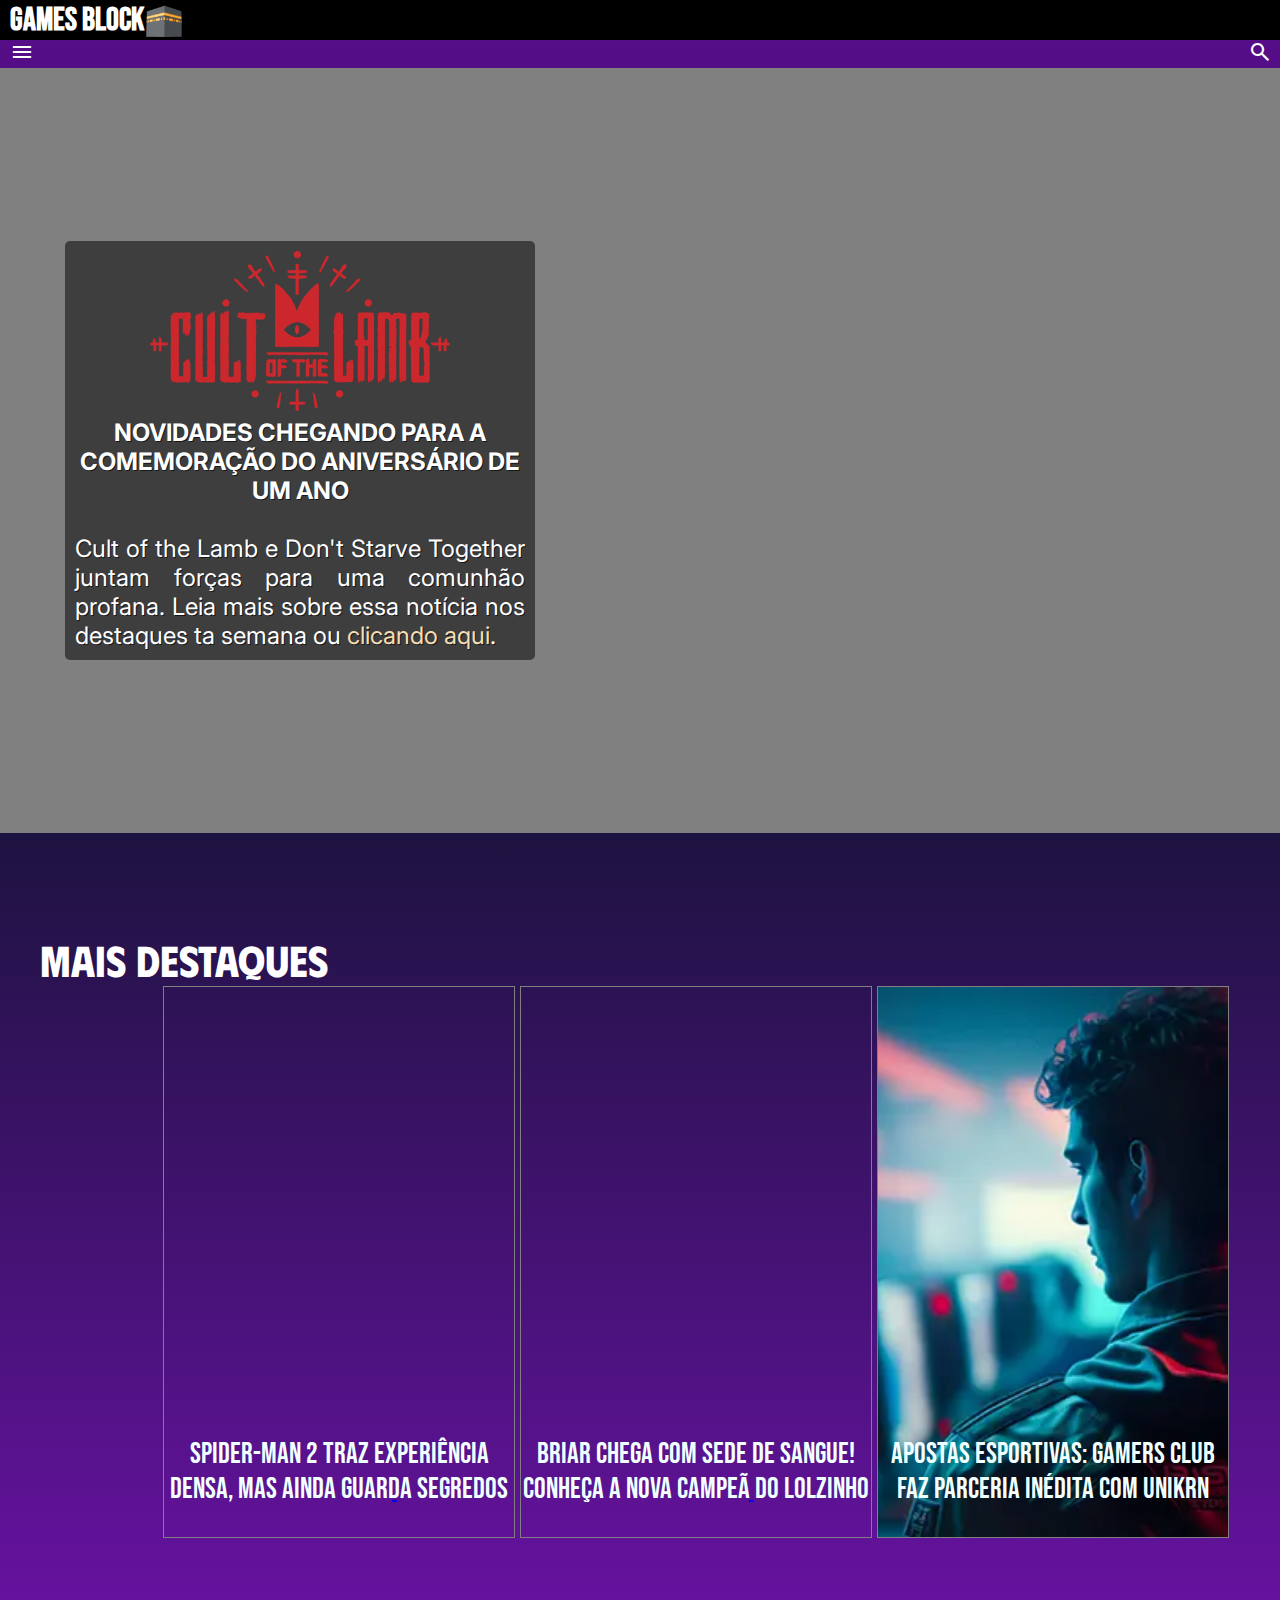
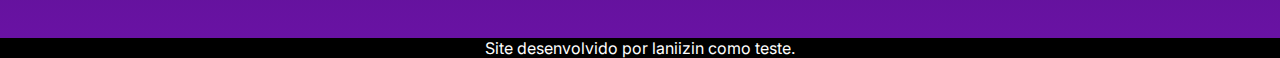
==== index.html @ 7abc2a91 "update.beta.1" ====
<!DOCTYPE html>
<html lang="pt-br">
<head>
    <meta charset="UTF-8">
    <meta name="viewport" content="width=device-width, initial-scale=1.0">
    <title>GAMES BLOCK</title>
    <link rel="stylesheet" href="https://fonts.googleapis.com/css2?family=Material+Symbols+Outlined:opsz,wght,FILL,GRAD@20..48,100..700,0..1,-50..200" />
    <link rel="stylesheet" href="https://fonts.googleapis.com/css2?family=Material+Symbols+Outlined:opsz,wght,FILL,GRAD@24,400,0,0" />
    <link rel="stylesheet" href="estilos/pag01.css">
    <link rel="shortcut icon" href="imagens/box.png" type="image/x-icon">
</head>
<body>
    <header>
        <h1>GAMES BLOCK🕋</h1>
        
        <i id="burguer" class="material-symbols-outlined" onclick="clickMenu()">menu</i>
        <span class="material-symbols-outlined">
                search</span>
        <menu id="itens">
            <ul>
                <li><a href="index.html">HOME</a></li>
                <li><a href="#">DESTAQUES DA SEMANA</a></li>
                <li><a href="#">NOTÍCIAS E-SPORTS</a></li>
                <li><a href="#">NOTÍCIAS JOGOS</a></li>
                <li><a href="#">LOGIN</a></li>
            </ul>
        </menu >
    </header>
    <main>
        <section id="destaque1">
            <br>
            <br>
            <br>
            <br>
            <br>
            <br>
            <article id="principal">
            
                <h3><img src="imagens/Cult_of_the_Lamb.webp" alt=""></h3>
                <h2>NOVIDADES CHEGANDO PARA A COMEMORAÇÃO DO ANIVERSÁRIO DE UM ANO</h2>
                <br>
               <p>Cult of the Lamb e Don't Starve Together juntam forças para uma comunhão profana. Leia mais sobre essa notícia nos destaques ta semana ou <a href="#">clicando aqui</a>.
               </p>
            </article>
            <br>
            <br>
            <br>
            <br>
            <br>
            <br>
        </section>
        <section id="extra">
            <article id="mais">
                <h2 id="destaque-mais">MAIS DESTAQUES</h2>
                <a href="https://playvalorant.com/pt-br/news/tags/patch-notes/" target="_blank">
                    <div class="noticias" id="jogo1"><p>Spider-Man 2 traz experiência densa, mas ainda guarda segredos</p></div>
                </a>
                <a href="https://www.leagueoflegends.com/pt-br/news/tags/patch-notes/" target="_blank">
                    <div class="noticias" id="jogo2"><p>Briar chega com sede de sangue! Conheça a nova campeã do LOLzinho</p></div>
                </a>
                <a href="https://www.leagueoflegends.com/en-us/news/tags/teamfight-tactics-patch-notes/" target="_blank">
                    <div class="noticias" id="jogo3"><p>Apostas esportivas: Gamers Club faz parceria inédita com unikrn</p></div>
                </a>
            </article>
        </section>
        
    </main>
    <footer>
        <p>Site desenvolvido por <a href="https://github.com/laniizin" target="_blank">laniizin</a> como teste.</p>
    </footer>
    <script>
                function clickMenu(){
           if (itens.style.display == 'block') {
            itens.style.display = 'none'} else {
            itens.style.display = 'block'
           }
        }
    </script>
</body>
</html>
---- estilos/pag01.css ----
@charset "UTF-8";

@import url('https://fonts.googleapis.com/css2?family=Open+Sans:wght@300&family=Phudu:wght@300&family=Roboto+Condensed:wght@300&display=swap');
@import url('https://fonts.googleapis.com/css2?family=Open+Sans:wght@300&family=Phudu:wght@300&display=swap');
@import url('https://fonts.googleapis.com/css2?family=Bebas+Neue&family=Open+Sans:wght@300&family=Phudu:wght@300&family=Roboto+Condensed:wght@300&display=swap');
@import url('https://fonts.googleapis.com/css2?family=Bebas+Neue&family=Inter:wght@300&family=Open+Sans:wght@300&family=Phudu:wght@300&family=Poppins:wght@300&family=Roboto+Condensed:wght@300&display=swap');
:root {
    --fonte1: Verdana, Geneva, tahoma, sans-serif;
    --fonte2:'Open Sans', sans-serif;
    --fonte3: 'Phudu', cursive;
    --fonte4: 'Bebas Neue', sans-serif;
    --fonte5: 'Inter', sans-serif;
}
*{
    margin: 0px;
    padding: 0px;
}
body{
    background-image: linear-gradient(to top, #6B12A6, #1D1340, #590D8C);
}
h1{
    background-color: black;
    color: white;
    font-family: var(--fonte4);
    padding-left: 10px;
}
span{
    padding-left: 94.5%;
    color: white;
}
i{
    color: white;
    padding-left: 10px;
}
menu{
    display: none;
    text-align: left;

}
menu > ul{
    list-style-type: none;
    font-family: var(--fonte5);
    
}
menu a{
display: block;
padding: 10px;
text-decoration: none;
background-color: rgba(0, 0, 0, 0.637);
color: white;
border-top: 2px solid rgb(0, 0, 0);}
menu a:hover{
    background-color: rgb(40, 13, 53);
}
section{
    padding-top: 10vh;
    padding-bottom: 10vh;
    padding-left: 30px;
}
section#destaque1{
    background-color: grey;
    background-image: url(https://www.drcommodore.it/wp-content/uploads/2023/08/Screenshot-2023-08-21-at-17-24-3-min.png);
    background-size: cover;
    background-position: center;
    background-repeat: no-repeat;
    padding: 65px;
}
h2{
    font-family: var(--fonte5);
    text-align: center;
    font-size: 1em;
}
h2#destaque-mais{
    text-align: left;
    font-size: 1.5em;
    font-family: var(--fonte3);
}
article#principal{
    display: block;
    color: white;
    background-color: rgba(0, 0, 0, 0.514);
    width: 450px;
    padding: 10px;
    text-shadow: 1px 1px 0px rgba(0, 0, 0, 0.644);
    border-radius: 5px;
    text-align: justify;
    font-family: var(--fonte5);
    font-size: 1.5em;
}
article > h3{
    text-align: center;
}
article > p > a{
    text-decoration: none;
    color: wheat;
}

div#jogo1{
    background-image: url(https://psxbrasil.com.br/wp-content/uploads/2023/09/spiderss-1.jpg);
    background-size: cover;
    background-position:center;
}
div#jogo2{
    background-image: url(https://static.wikia.nocookie.net/liberproeliis/images/5/52/BriarBase.jpg/revision/latest?cb=20230918151310&path-prefix=pt-br);
    background-size: cover;
    background-position: center left;
    background-repeat: no-repeat;
}
div#jogo3{
    background-image: url(../imagens/apostas.webp);
    background-size: cover;
    background-position:center;
}
footer{
    background-color: black;
    text-align: center;
    color: white;
    font-family: var(--fonte5);
}
footer > p > a{
    text-decoration: none;
    color: white;
}
div#jogo1 > p{
    padding-top: 450px;
}
div#jogo2 > p{
    padding-top: 450px;
}
div#jogo3 > p{
    padding-top: 450px;
}
div.noticias{
    display: inline-block;
    border: 1px solid grey;
    width: 350px;
    height: 550px;
    left: 10%;
    right: 10%;
    position: relative;
   text-align: center;
   color: azure;
}
article#mais{
    display: block;
    color: white;
    padding: 10px;
    text-align: justify;
    font-family: var(--fonte4);
    font-size: 1.8em;
    
}
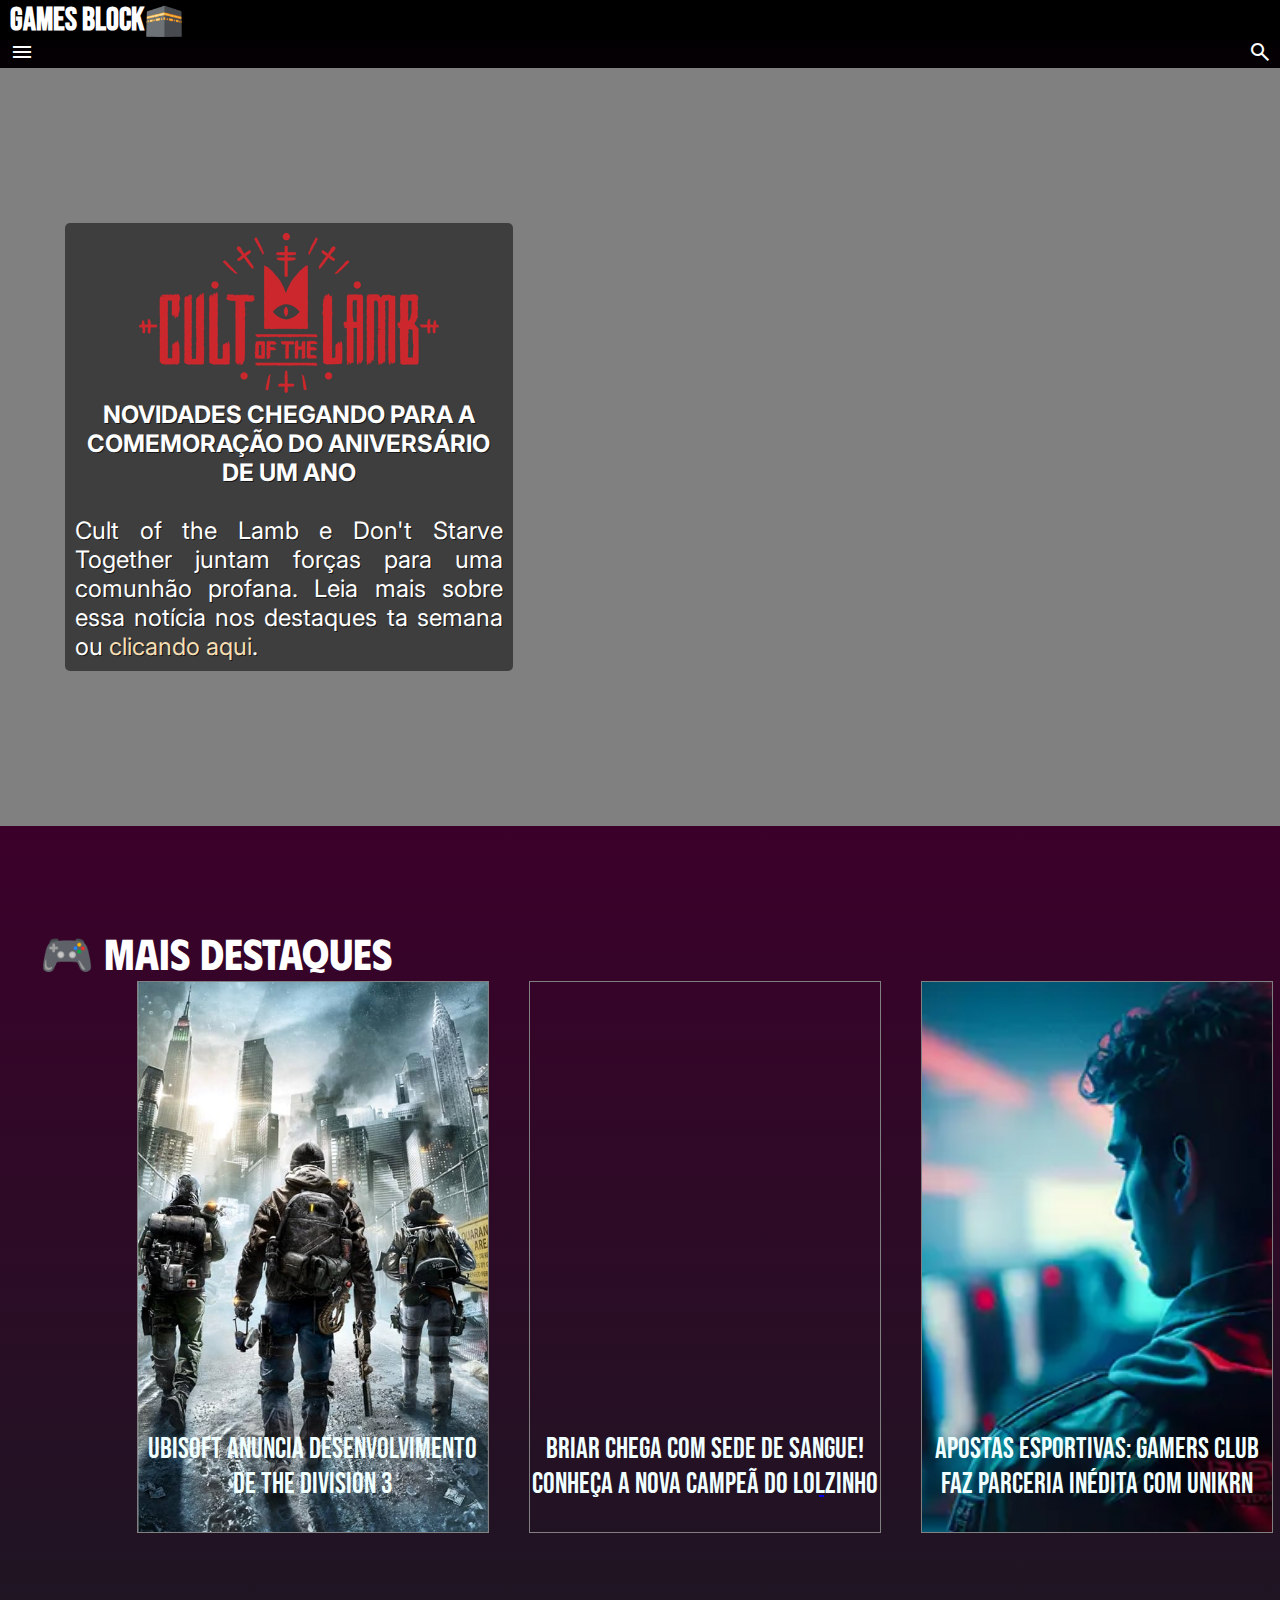
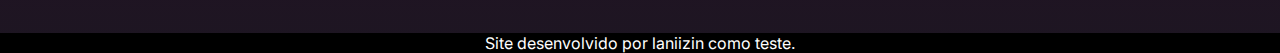
==== commit a3085484: "update.beta.2" ====
--- a/index.html
+++ b/index.html
@@ -20,7 +20,7 @@
             <ul>
                 <li><a href="index.html">HOME</a></li>
                 <li><a href="#">DESTAQUES DA SEMANA</a></li>
-                <li><a href="#">NOTÍCIAS E-SPORTS</a></li>
+                <li><a href="esports.html">NOTÍCIAS E-SPORTS</a></li>
                 <li><a href="#">NOTÍCIAS JOGOS</a></li>
                 <li><a href="#">LOGIN</a></li>
             </ul>
@@ -28,21 +28,23 @@
     </header>
     <main>
         <section id="destaque1">
+            
             <br>
             <br>
             <br>
             <br>
             <br>
-            <br>
-            <article id="principal">
+            <div class="number1">
+                <article id="principal">
+                
+                    <h3><img src="imagens/Cult_of_the_Lamb.webp" alt=""></h3>
+                    <h2>NOVIDADES CHEGANDO PARA A COMEMORAÇÃO DO ANIVERSÁRIO DE UM ANO</h2>
+                    <br>
+                   <p>Cult of the Lamb e Don't Starve Together juntam forças para uma comunhão profana. Leia mais sobre essa notícia nos destaques ta semana ou <a href="#">clicando aqui</a>.
+                   </p>
+                </article><iframe width="560" height="315" src="https://www.youtube.com/embed/7WCg-_V3Oqs?si=VNldWQCyuB5zKVFM" title="YouTube video player" frameborder="0" allow="accelerometer; autoplay; clipboard-write; encrypted-media; gyroscope; picture-in-picture; web-share" allowfullscreen></iframe>
+            </div>
             
-                <h3><img src="imagens/Cult_of_the_Lamb.webp" alt=""></h3>
-                <h2>NOVIDADES CHEGANDO PARA A COMEMORAÇÃO DO ANIVERSÁRIO DE UM ANO</h2>
-                <br>
-               <p>Cult of the Lamb e Don't Starve Together juntam forças para uma comunhão profana. Leia mais sobre essa notícia nos destaques ta semana ou <a href="#">clicando aqui</a>.
-               </p>
-            </article>
-            <br>
             <br>
             <br>
             <br>
@@ -51,14 +53,14 @@
         </section>
         <section id="extra">
             <article id="mais">
-                <h2 id="destaque-mais">MAIS DESTAQUES</h2>
-                <a href="https://playvalorant.com/pt-br/news/tags/patch-notes/" target="_blank">
-                    <div class="noticias" id="jogo1"><p>Spider-Man 2 traz experiência densa, mas ainda guarda segredos</p></div>
+                <h2 id="destaque-mais">🎮 MAIS DESTAQUES</h2>
+                <a href="https://flowgames.gg/ubisoft-anuncia-desenvolvimento-de-the-division-3/" target="_blank">
+                    <div class="noticias" id="jogo1"><p>Ubisoft anuncia desenvolvimento de The Division 3</p></div>
                 </a>
-                <a href="https://www.leagueoflegends.com/pt-br/news/tags/patch-notes/" target="_blank">
+                <a href="https://flowgames.gg/league-of-legends-briar-patch-13-18/" target="_blank">
                     <div class="noticias" id="jogo2"><p>Briar chega com sede de sangue! Conheça a nova campeã do LOLzinho</p></div>
                 </a>
-                <a href="https://www.leagueoflegends.com/en-us/news/tags/teamfight-tactics-patch-notes/" target="_blank">
+                <a href="https://flowgames.gg/apostas-esportivas-gamers-club-parceria-unikrn/" target="_blank">
                     <div class="noticias" id="jogo3"><p>Apostas esportivas: Gamers Club faz parceria inédita com unikrn</p></div>
                 </a>
             </article>
--- a/estilos/pag01.css
+++ b/estilos/pag01.css
@@ -16,7 +16,7 @@
     padding: 0px;
 }
 body{
-    background-image: linear-gradient(to top, #6B12A6, #1D1340, #590D8C);
+    background-image: linear-gradient(black, #3b002a,#1d1622);
 }
 h1{
     background-color: black;
@@ -59,7 +59,7 @@
 }
 section#destaque1{
     background-color: grey;
-    background-image: url(https://www.drcommodore.it/wp-content/uploads/2023/08/Screenshot-2023-08-21-at-17-24-3-min.png);
+    background-image: url(https://nintendoeverything.com/wp-content/uploads/Cult-of-the-Lamb.jpg);
     background-size: cover;
     background-position: center;
     background-repeat: no-repeat;
@@ -96,7 +96,7 @@
 }
 
 div#jogo1{
-    background-image: url(https://psxbrasil.com.br/wp-content/uploads/2023/09/spiderss-1.jpg);
+    background-image: url(../imagens/poster-td.jpg);
     background-size: cover;
     background-position:center;
 }
@@ -135,11 +135,12 @@
     border: 1px solid grey;
     width: 350px;
     height: 550px;
-    left: 10%;
+    left: 5%;
     right: 10%;
     position: relative;
    text-align: center;
    color: azure;
+   margin-left: 35px ;
 }
 article#mais{
     display: block;
@@ -149,4 +150,13 @@
     font-family: var(--fonte4);
     font-size: 1.8em;
     
+    
 }
+div.number1{
+    display: flex;
+    align-items: center;
+   
+}
+iframe{
+    margin-left: 170px;
+}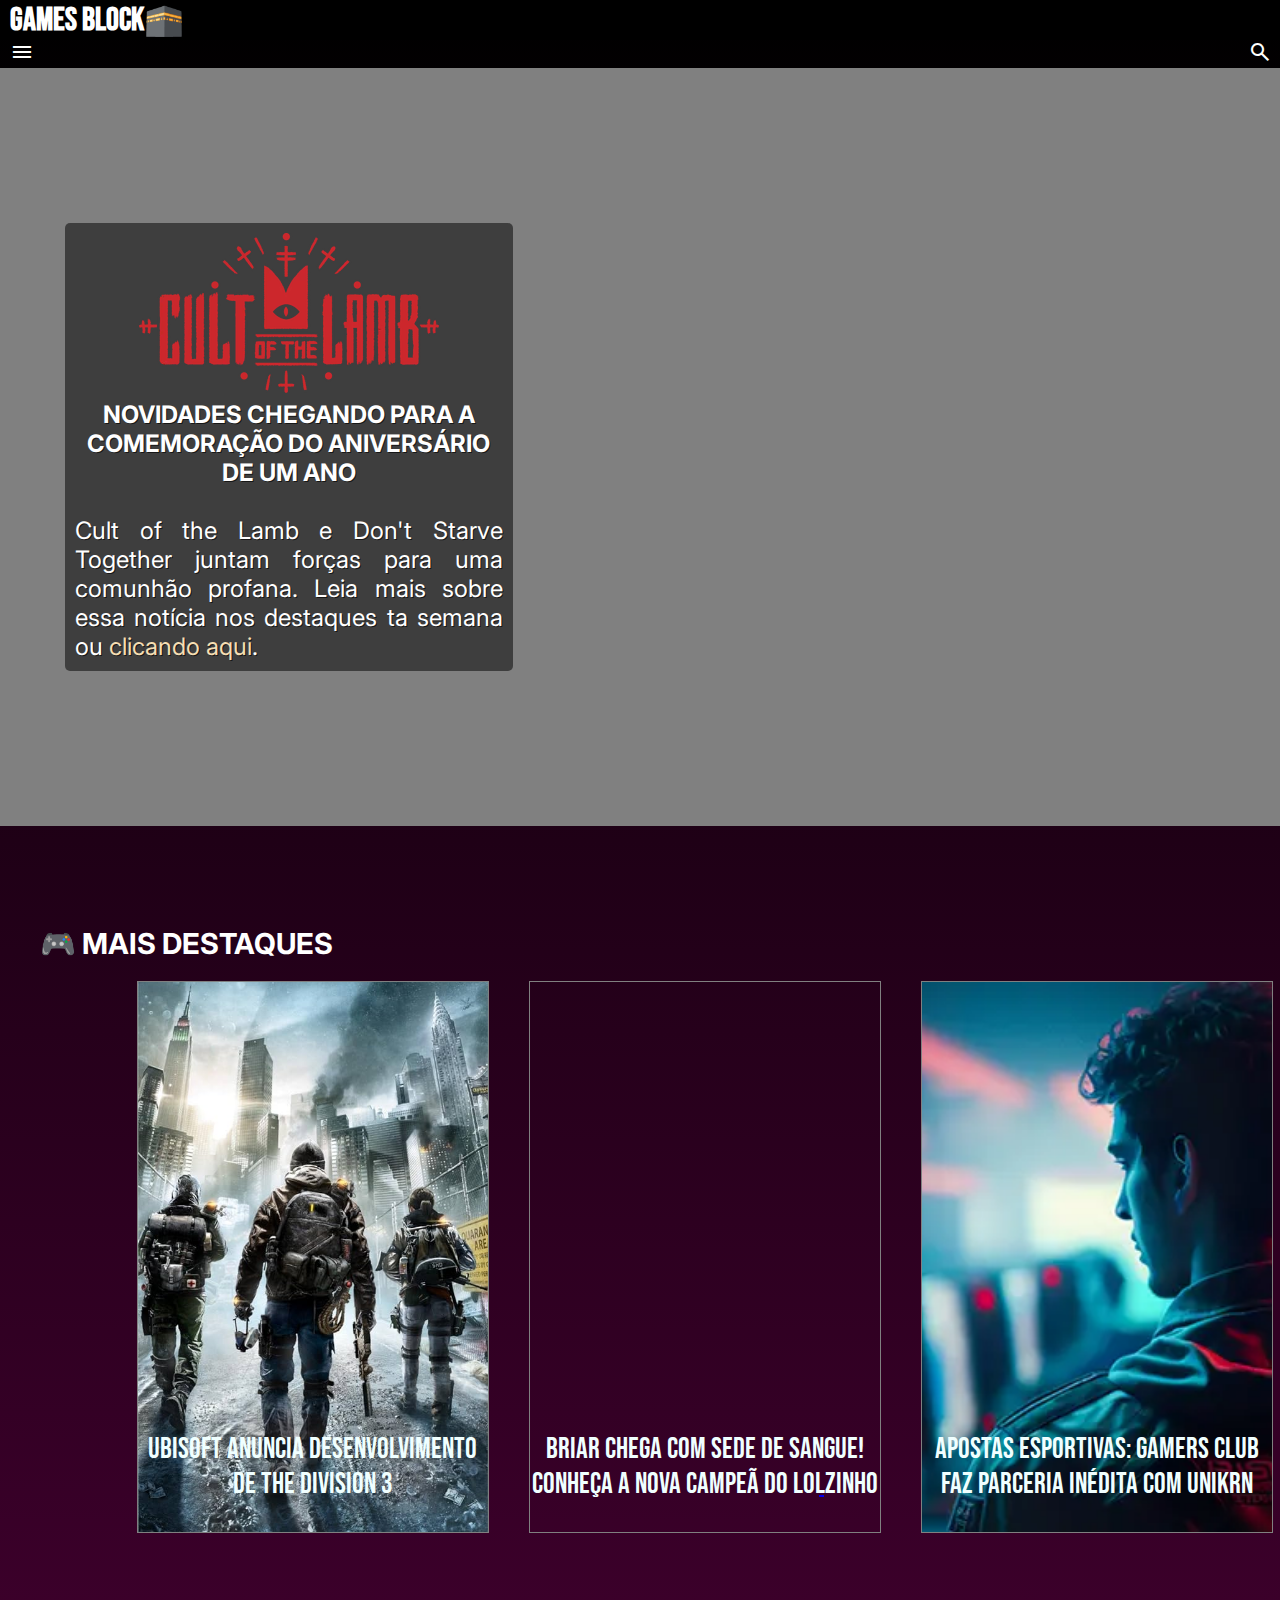
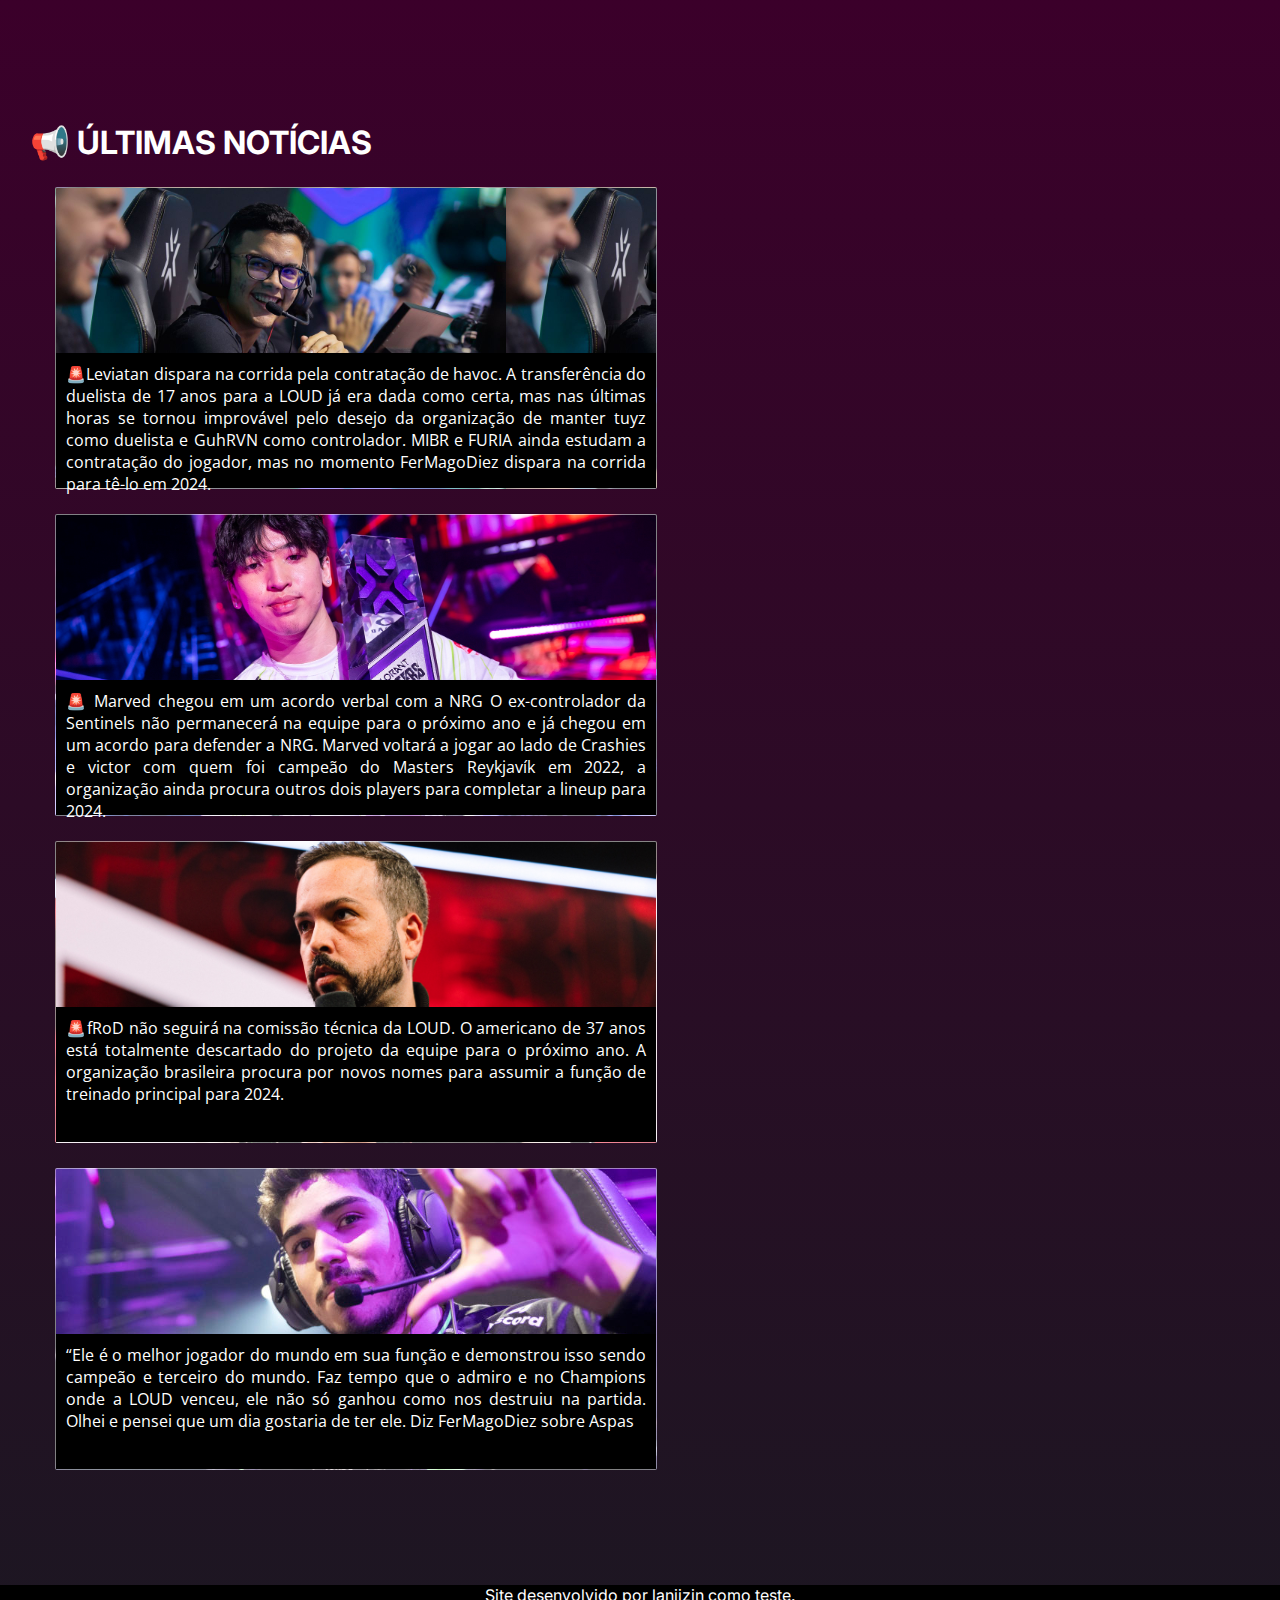
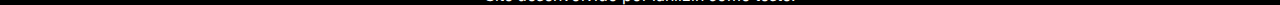
==== commit 6a12638b: "update.beta.3" ====
--- a/index.html
+++ b/index.html
@@ -22,7 +22,7 @@
                 <li><a href="#">DESTAQUES DA SEMANA</a></li>
                 <li><a href="esports.html">NOTÍCIAS E-SPORTS</a></li>
                 <li><a href="#">NOTÍCIAS JOGOS</a></li>
-                <li><a href="#">LOGIN</a></li>
+                <li><a href="login.html">LOGIN</a></li>
             </ul>
         </menu >
     </header>
@@ -53,7 +53,7 @@
         </section>
         <section id="extra">
             <article id="mais">
-                <h2 id="destaque-mais">🎮 MAIS DESTAQUES</h2>
+                <h2 id="h21">🎮 MAIS DESTAQUES</h2>
                 <a href="https://flowgames.gg/ubisoft-anuncia-desenvolvimento-de-the-division-3/" target="_blank">
                     <div class="noticias" id="jogo1"><p>Ubisoft anuncia desenvolvimento de The Division 3</p></div>
                 </a>
@@ -65,7 +65,19 @@
                 </a>
             </article>
         </section>
-        
+        <section id="destaque2">
+                <article>
+                    <h2 id="h22">📢 ÚLTIMAS NOTÍCIAS</h2>
+                    <div class="extra2" id="e1"><p>🚨Leviatan dispara na corrida pela contratação de havoc. A transferência do duelista de 17 anos para a LOUD já era dada como certa, mas nas últimas horas se tornou improvável pelo desejo da organização de manter tuyz como duelista e GuhRVN como controlador. MIBR e  FURIA ainda estudam a contratação do jogador, mas no momento FerMagoDiez dispara na corrida para tê-lo em 2024.</p></div>
+                    <div class="extra2" id="e2"><p>
+                        🚨 Marved chegou em um acordo verbal com a NRG
+                        O ex-controlador da Sentinels não permanecerá na equipe para o próximo ano e já chegou em um acordo para defender a NRG.  Marved voltará a jogar ao lado de Crashies e victor com quem foi campeão do Masters Reykjavík em 2022, a organização ainda procura outros dois players para completar a lineup para 2024.
+                    </p></div>
+                    <div class="extra2" id="e3"><p>🚨fRoD não seguirá na comissão técnica da 
+                        LOUD. O americano de 37 anos está totalmente descartado do projeto da equipe para o próximo ano. A organização brasileira procura por novos nomes para assumir a função de treinado principal para 2024.</p></div>
+                    <div class="extra2" id="e4"><p>“Ele é o melhor jogador do mundo em sua função e demonstrou isso sendo campeão e terceiro do mundo. Faz tempo que o admiro e no Champions onde a LOUD venceu, ele não só ganhou como nos destruiu na partida. Olhei e pensei que um dia gostaria de ter ele. Diz FerMagoDiez sobre Aspas</p></div>
+                </article>
+        </section>
     </main>
     <footer>
         <p>Site desenvolvido por <a href="https://github.com/laniizin" target="_blank">laniizin</a> como teste.</p>
--- a/estilos/pag01.css
+++ b/estilos/pag01.css
@@ -70,10 +70,12 @@
     text-align: center;
     font-size: 1em;
 }
-h2#destaque-mais{
+h2#h21{
+    font-family: var(--fonte5);
+    color: white;
+    font-size: 1em;
     text-align: left;
-    font-size: 1.5em;
-    font-family: var(--fonte3);
+    margin-bottom: 20px;
 }
 article#principal{
     display: block;
@@ -159,4 +161,50 @@
 }
 iframe{
     margin-left: 170px;
+}
+div.extra2{
+    display: flex;
+    align-items: flex-end;
+    background-color: white;
+    border: 1px solid rgba(255, 255, 255, 0.507);
+    border-radius: 2px;
+    height: 300px;
+    width: 600px;
+    margin: 25px;
+}
+div.extra2 > p{
+    background-color: black;
+    color: white;
+    width: 600px;
+    height: 115px;
+    font-family: var(--fonte2);
+    font-size: 1em;
+    text-align: justify;
+    padding: 10px;
+}
+div#e1{
+    background-image: url(../imagens/havoc.jpg);
+   
+    background-size: contain;
+}
+div#e2{
+    background-image: url(../imagens/marved.jpeg);
+    background-size: cover;
+    background-position: center;
+}
+div#e3{
+    background-image: url(../imagens/frod.png);
+    background-position: center;
+    background-size: cover;
+}
+div#e4{
+    background-image: url(../imagens/aspas.jpg);
+    background-size: cover;
+    background-position: center;
+}
+h2#h22{
+    font-family: var(--fonte5);
+    color: white;
+    font-size: 2em;
+    text-align: left;
 }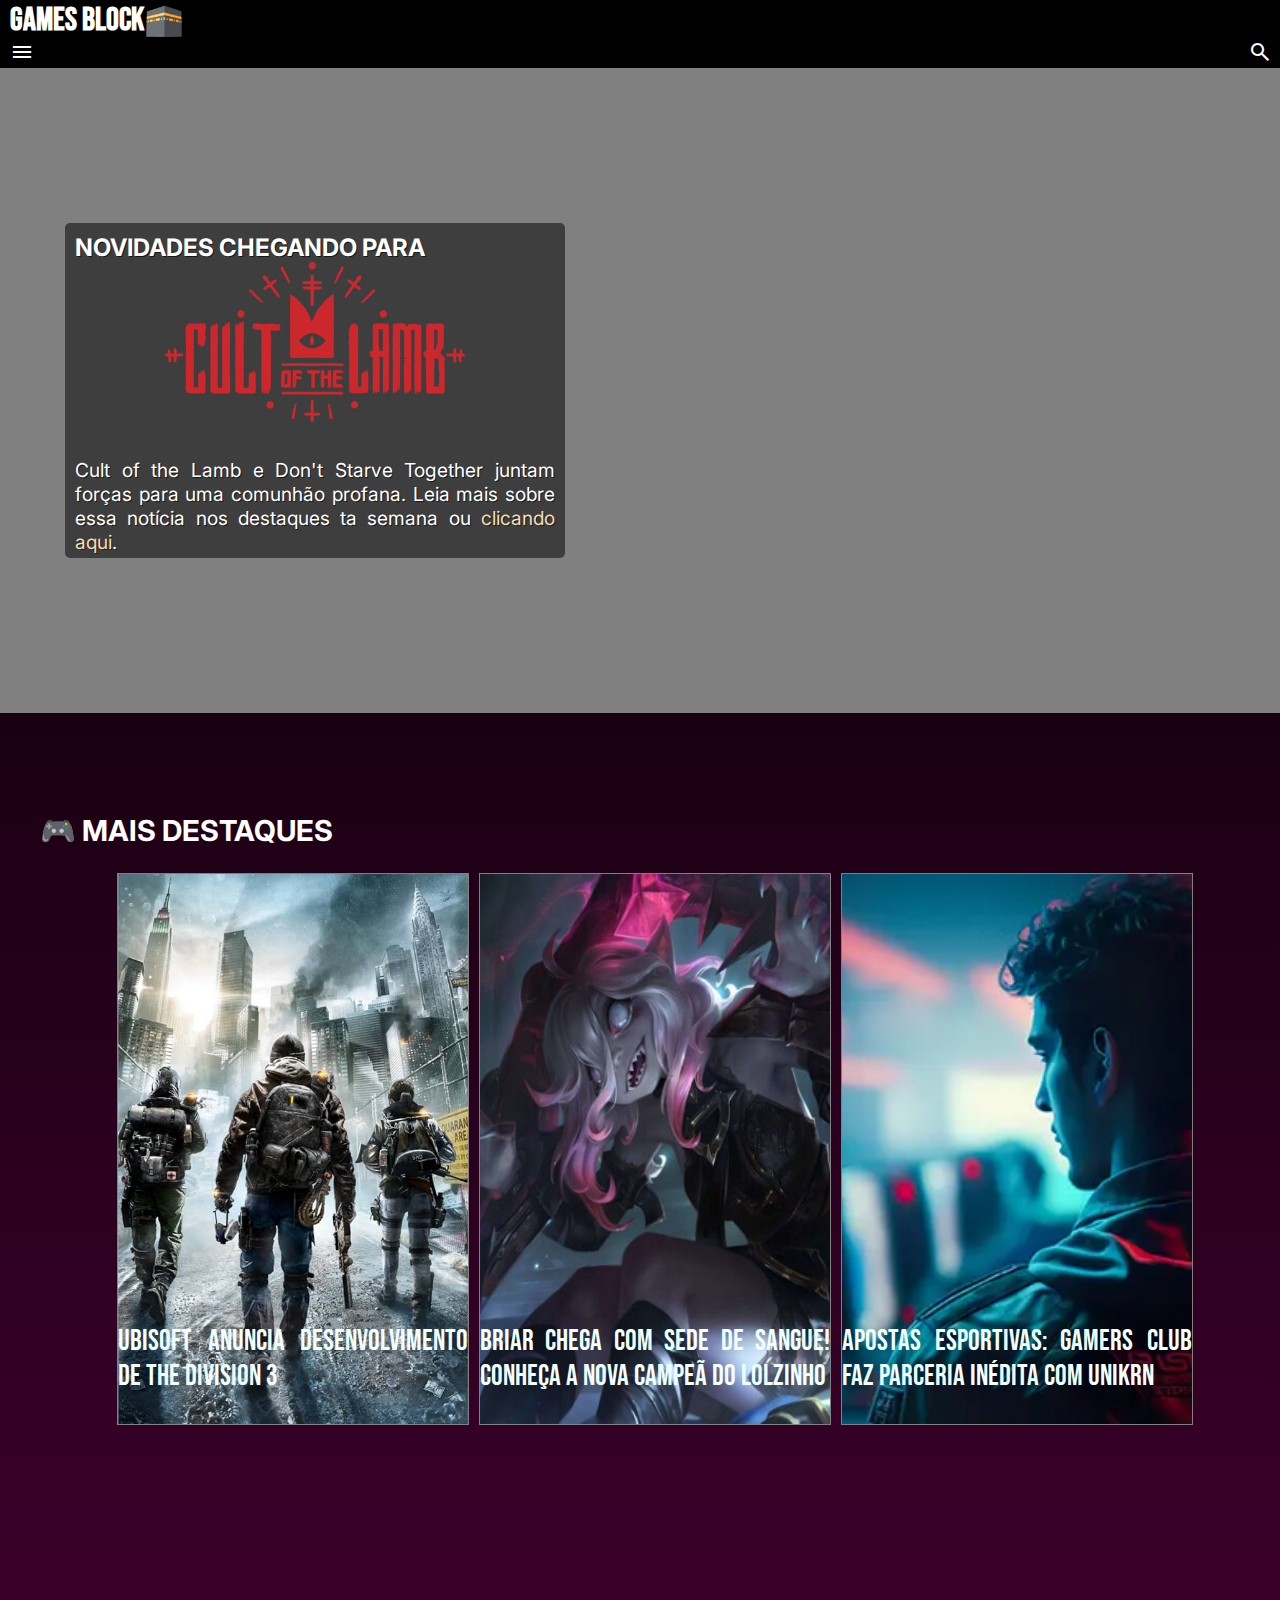
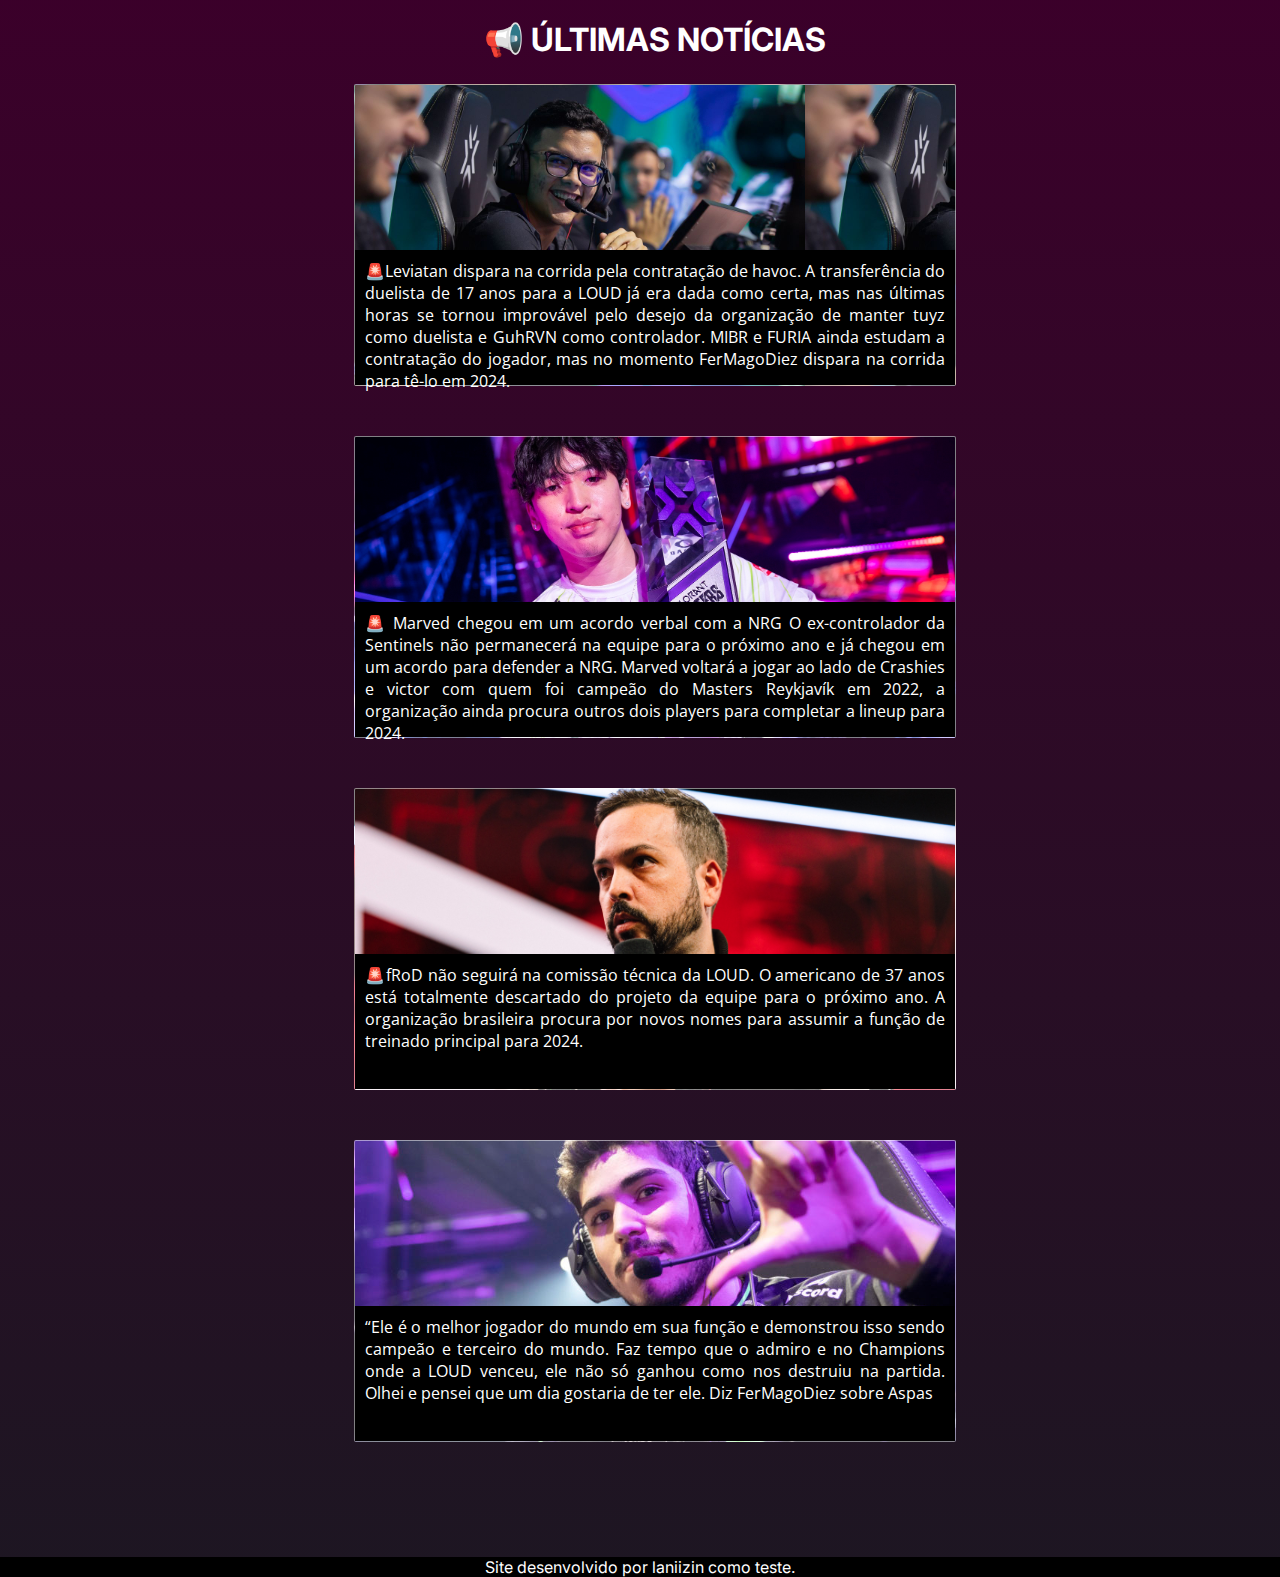
==== commit 5a52a297: "update.beta.4" ====
--- a/index.html
+++ b/index.html
@@ -37,12 +37,15 @@
             <div class="number1">
                 <article id="principal">
                 
-                    <h3><img src="imagens/Cult_of_the_Lamb.webp" alt=""></h3>
-                    <h2>NOVIDADES CHEGANDO PARA A COMEMORAÇÃO DO ANIVERSÁRIO DE UM ANO</h2>
-                    <br>
-                   <p>Cult of the Lamb e Don't Starve Together juntam forças para uma comunhão profana. Leia mais sobre essa notícia nos destaques ta semana ou <a href="#">clicando aqui</a>.
-                   </p>
-                </article><iframe width="560" height="315" src="https://www.youtube.com/embed/7WCg-_V3Oqs?si=VNldWQCyuB5zKVFM" title="YouTube video player" frameborder="0" allow="accelerometer; autoplay; clipboard-write; encrypted-media; gyroscope; picture-in-picture; web-share" allowfullscreen></iframe>
+                    
+                    <div class="v1">
+                        <h2>NOVIDADES CHEGANDO PARA</h2>
+                        <h3><img src="imagens/Cult_of_the_Lamb.webp" alt=""></h3>
+                        <br>
+                                           <p>Cult of the Lamb e Don't Starve Together juntam forças para uma comunhão profana. Leia mais sobre essa notícia nos destaques ta semana ou <a href="#">clicando aqui</a>.
+                                           </p>
+                    </div>
+                <div class="v1"></article><iframe width="560" height="315" src="https://www.youtube.com/embed/7WCg-_V3Oqs?si=VNldWQCyuB5zKVFM" title="YouTube video player" frameborder="0" allow="accelerometer; autoplay; clipboard-write; encrypted-media; gyroscope; picture-in-picture; web-share" allowfullscreen></iframe></div>
             </div>
             
             <br>
@@ -54,28 +57,38 @@
         <section id="extra">
             <article id="mais">
                 <h2 id="h21">🎮 MAIS DESTAQUES</h2>
-                <a href="https://flowgames.gg/ubisoft-anuncia-desenvolvimento-de-the-division-3/" target="_blank">
-                    <div class="noticias" id="jogo1"><p>Ubisoft anuncia desenvolvimento de The Division 3</p></div>
-                </a>
-                <a href="https://flowgames.gg/league-of-legends-briar-patch-13-18/" target="_blank">
-                    <div class="noticias" id="jogo2"><p>Briar chega com sede de sangue! Conheça a nova campeã do LOLzinho</p></div>
-                </a>
-                <a href="https://flowgames.gg/apostas-esportivas-gamers-club-parceria-unikrn/" target="_blank">
-                    <div class="noticias" id="jogo3"><p>Apostas esportivas: Gamers Club faz parceria inédita com unikrn</p></div>
-                </a>
+                <div class="container">
+                    <a href="https://flowgames.gg/ubisoft-anuncia-desenvolvimento-de-the-division-3/" target="_blank">
+                        <div class="noticias" id="jogo1"><p>Ubisoft anuncia desenvolvimento de The Division 3</p></div>
+                    </a>
+                    <a href="https://flowgames.gg/league-of-legends-briar-patch-13-18/" target="_blank">
+                        <div class="noticias" id="jogo2"><p>Briar chega com sede de sangue! Conheça a nova campeã do LOLzinho</p></div>
+                    </a>
+                    <a href="https://flowgames.gg/apostas-esportivas-gamers-club-parceria-unikrn/" target="_blank">
+                        <div class="noticias" id="jogo3"><p>Apostas esportivas: Gamers Club faz parceria inédita com unikrn</p></div>
+                    </a>
+                </div>
             </article>
         </section>
         <section id="destaque2">
                 <article>
                     <h2 id="h22">📢 ÚLTIMAS NOTÍCIAS</h2>
-                    <div class="extra2" id="e1"><p>🚨Leviatan dispara na corrida pela contratação de havoc. A transferência do duelista de 17 anos para a LOUD já era dada como certa, mas nas últimas horas se tornou improvável pelo desejo da organização de manter tuyz como duelista e GuhRVN como controlador. MIBR e  FURIA ainda estudam a contratação do jogador, mas no momento FerMagoDiez dispara na corrida para tê-lo em 2024.</p></div>
-                    <div class="extra2" id="e2"><p>
+                    <div class="grade">
+                        <div class="extra2" id="e1"><p>🚨Leviatan dispara na corrida pela contratação de havoc. A transferência do duelista de 17 anos para a LOUD já era dada como certa, mas nas últimas horas se tornou improvável pelo desejo da organização de manter tuyz como duelista e GuhRVN como controlador. MIBR e  FURIA ainda estudam a contratação do jogador, mas no momento FerMagoDiez dispara na corrida para tê-lo em 2024.</p></div>
+                    </div>
+                    <div class="grade2">
+                        <div class="extra2" id="e2"><p>
                         🚨 Marved chegou em um acordo verbal com a NRG
                         O ex-controlador da Sentinels não permanecerá na equipe para o próximo ano e já chegou em um acordo para defender a NRG.  Marved voltará a jogar ao lado de Crashies e victor com quem foi campeão do Masters Reykjavík em 2022, a organização ainda procura outros dois players para completar a lineup para 2024.
-                    </p></div>
-                    <div class="extra2" id="e3"><p>🚨fRoD não seguirá na comissão técnica da 
+                        </p></div>
+                    </div>
+                    <div class="grade3">
+                        <div class="extra2" id="e3"><p>🚨fRoD não seguirá na comissão técnica da
                         LOUD. O americano de 37 anos está totalmente descartado do projeto da equipe para o próximo ano. A organização brasileira procura por novos nomes para assumir a função de treinado principal para 2024.</p></div>
-                    <div class="extra2" id="e4"><p>“Ele é o melhor jogador do mundo em sua função e demonstrou isso sendo campeão e terceiro do mundo. Faz tempo que o admiro e no Champions onde a LOUD venceu, ele não só ganhou como nos destruiu na partida. Olhei e pensei que um dia gostaria de ter ele. Diz FerMagoDiez sobre Aspas</p></div>
+                    </div>
+                    <div class="grade4">
+                        <div class="extra2" id="e4"><p>“Ele é o melhor jogador do mundo em sua função e demonstrou isso sendo campeão e terceiro do mundo. Faz tempo que o admiro e no Champions onde a LOUD venceu, ele não só ganhou como nos destruiu na partida. Olhei e pensei que um dia gostaria de ter ele. Diz FerMagoDiez sobre Aspas</p></div>
+                    </div>
                 </article>
         </section>
     </main>
--- a/estilos/pag01.css
+++ b/estilos/pag01.css
@@ -67,7 +67,7 @@
 }
 h2{
     font-family: var(--fonte5);
-    text-align: center;
+    text-align: left;
     font-size: 1em;
 }
 h2#h21{
@@ -81,7 +81,8 @@
     display: block;
     color: white;
     background-color: rgba(0, 0, 0, 0.514);
-    width: 450px;
+    width: 560px;
+    height: 315px;
     padding: 10px;
     text-shadow: 1px 1px 0px rgba(0, 0, 0, 0.644);
     border-radius: 5px;
@@ -89,23 +90,32 @@
     font-family: var(--fonte5);
     font-size: 1.5em;
 }
-article > h3{
+article > div.v1 > h3{
     text-align: center;
 }
-article > p > a{
+article >div.v1 > p > a{
     text-decoration: none;
     color: wheat;
 }
-
+article#principal > div.v1 > p{
+    font-size: 0.8em;
+}
+div.number1{
+    display: flex;
+    justify-content: center;
+    align-items: center;
+}
+div.v1{   
+}
 div#jogo1{
     background-image: url(../imagens/poster-td.jpg);
     background-size: cover;
     background-position:center;
 }
 div#jogo2{
-    background-image: url(https://static.wikia.nocookie.net/liberproeliis/images/5/52/BriarBase.jpg/revision/latest?cb=20230918151310&path-prefix=pt-br);
-    background-size: cover;
-    background-position: center left;
+    background-image: url(../imagens/briar.jpg);
+    background-size: cover;
+    background-position: center;
     background-repeat: no-repeat;
 }
 div#jogo3{
@@ -113,16 +123,7 @@
     background-size: cover;
     background-position:center;
 }
-footer{
-    background-color: black;
-    text-align: center;
-    color: white;
-    font-family: var(--fonte5);
-}
-footer > p > a{
-    text-decoration: none;
-    color: white;
-}
+
 div#jogo1 > p{
     padding-top: 450px;
 }
@@ -131,18 +132,19 @@
 }
 div#jogo3 > p{
     padding-top: 450px;
+}
+div.container{
+    display: flex;
+    justify-content: center;
+    align-items: center;
 }
 div.noticias{
     display: inline-block;
     border: 1px solid grey;
     width: 350px;
     height: 550px;
-    left: 5%;
-    right: 10%;
-    position: relative;
-   text-align: center;
-   color: azure;
-   margin-left: 35px ;
+    color: azure;
+    margin: 5px;
 }
 article#mais{
     display: block;
@@ -161,6 +163,26 @@
 }
 iframe{
     margin-left: 170px;
+}
+div.grade{
+    display: flex;
+    justify-content: center;
+    align-items: center;
+}
+div.grade2{
+    display: flex;
+    justify-content: center;
+    align-items: center;
+}
+div.grade3{
+    display: flex;
+    justify-content: center;
+    align-items: center;
+}
+div.grade4{
+    display: flex;
+    justify-content: center;
+    align-items: center;
 }
 div.extra2{
     display: flex;
@@ -182,6 +204,7 @@
     text-align: justify;
     padding: 10px;
 }
+
 div#e1{
     background-image: url(../imagens/havoc.jpg);
    
@@ -206,5 +229,15 @@
     font-family: var(--fonte5);
     color: white;
     font-size: 2em;
-    text-align: left;
+    text-align: center;
+}
+footer{
+    background-color: black;
+    text-align: center;
+    color: white;
+    font-family: var(--fonte5);
+}
+footer > p > a{
+    text-decoration: none;
+    color: white;
 }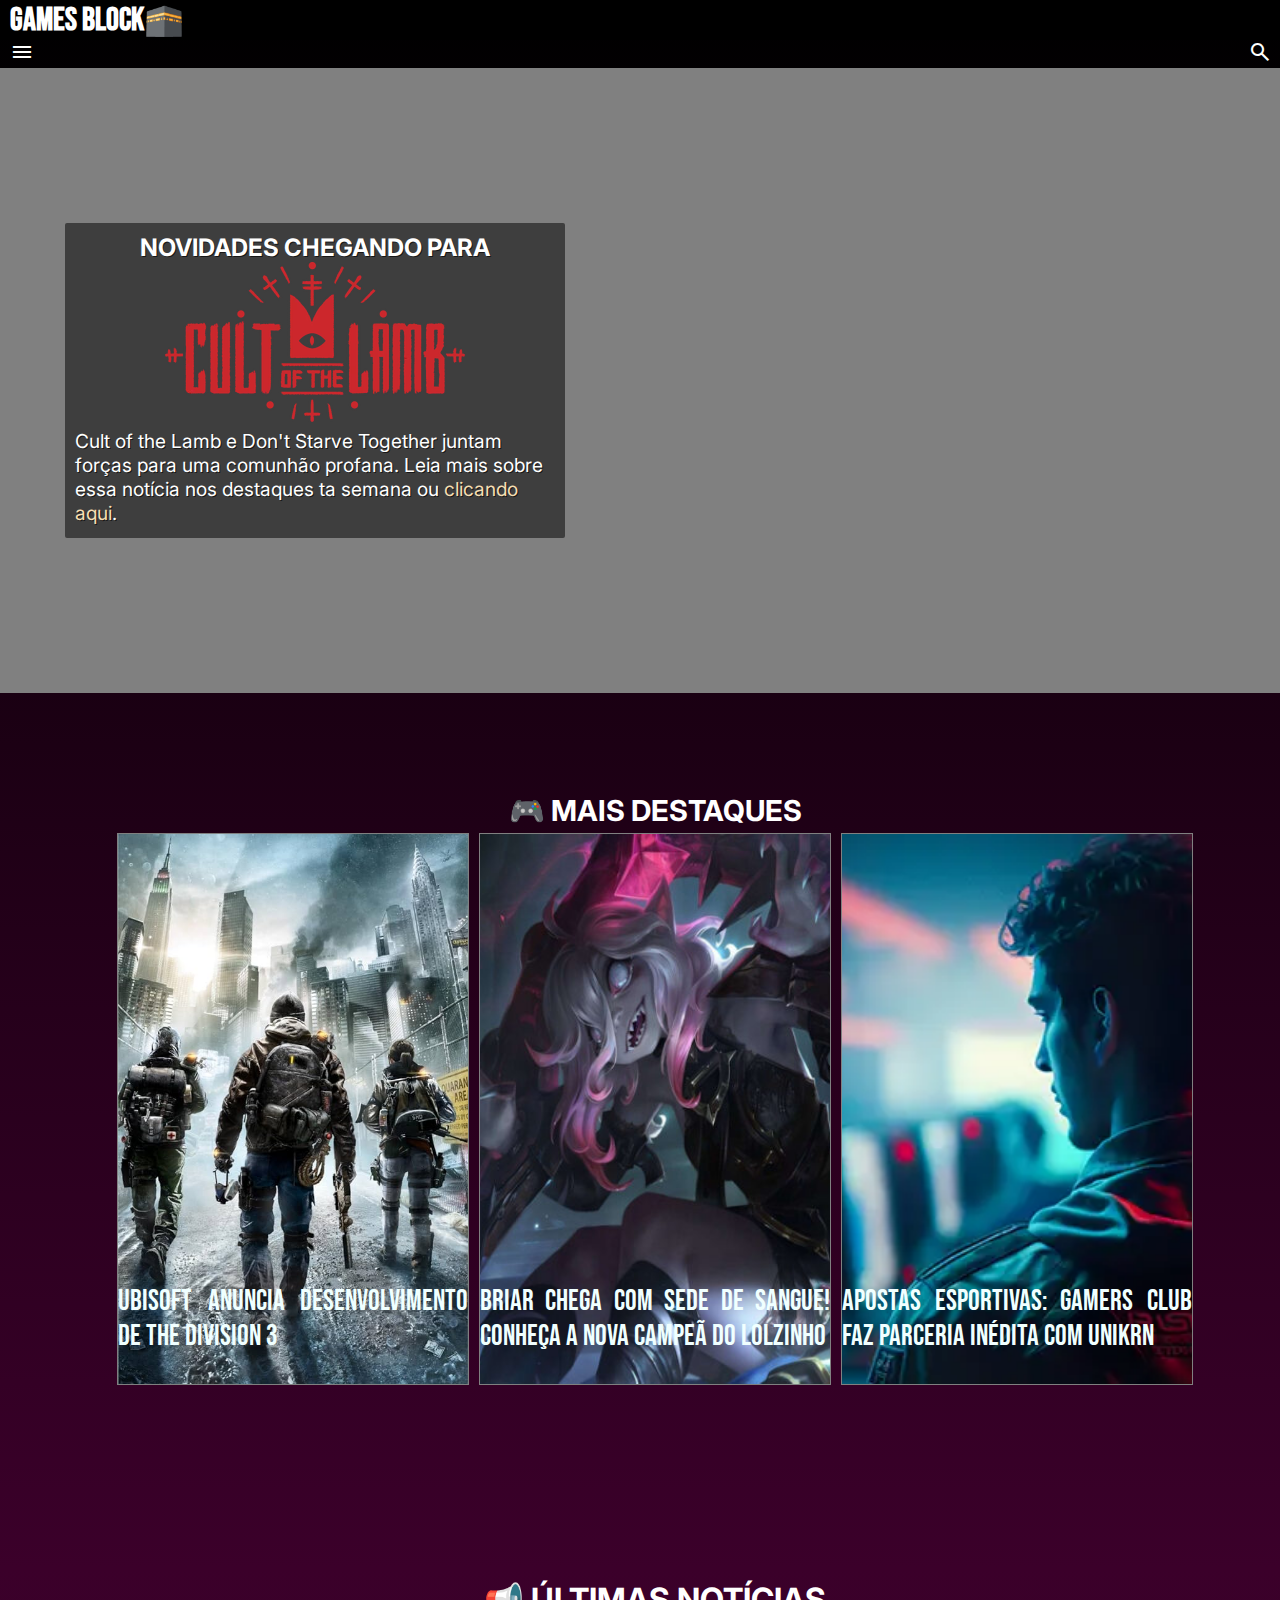
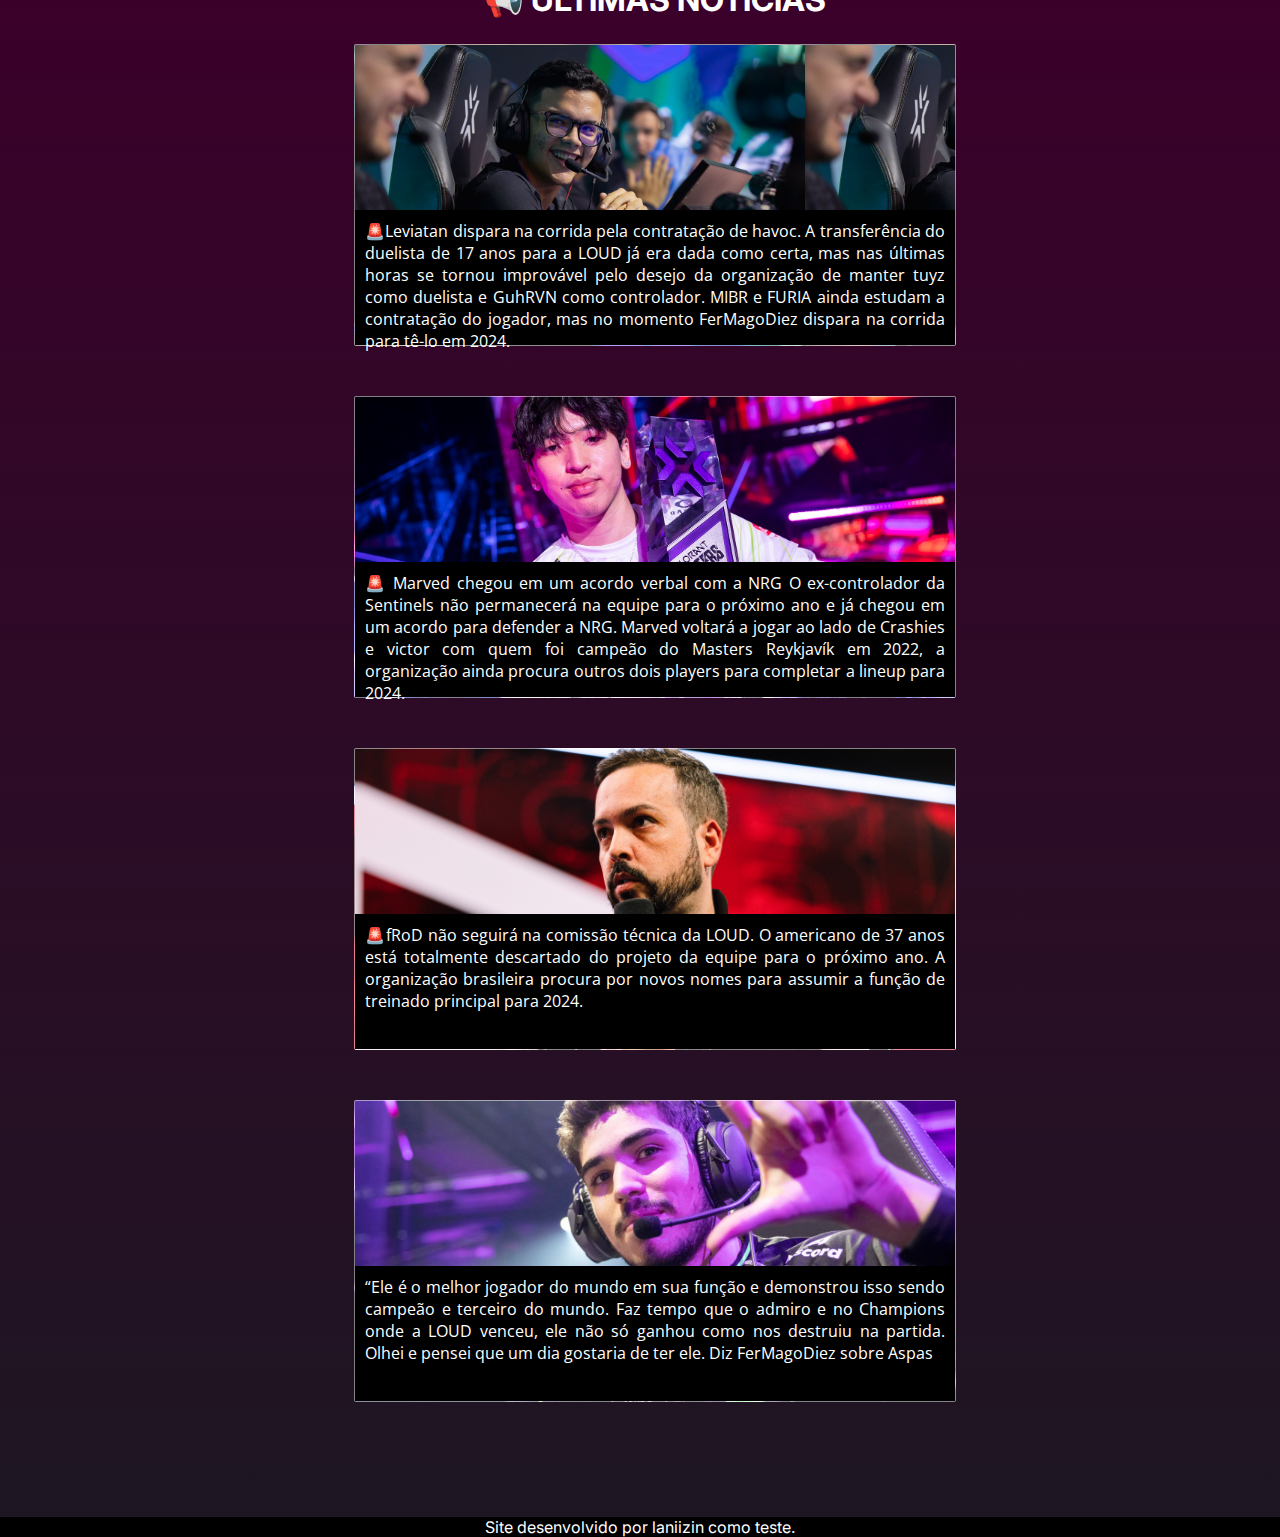
==== commit 56247b20: "update21" ====
--- a/index.html
+++ b/index.html
@@ -41,7 +41,6 @@
                     <div class="v1">
                         <h2>NOVIDADES CHEGANDO PARA</h2>
                         <h3><img src="imagens/Cult_of_the_Lamb.webp" alt=""></h3>
-                        <br>
                                            <p>Cult of the Lamb e Don't Starve Together juntam forças para uma comunhão profana. Leia mais sobre essa notícia nos destaques ta semana ou <a href="#">clicando aqui</a>.
                                            </p>
                     </div>
@@ -56,7 +55,7 @@
         </section>
         <section id="extra">
             <article id="mais">
-                <h2 id="h21">🎮 MAIS DESTAQUES</h2>
+                <h2 class="21">🎮 MAIS DESTAQUES</h2>
                 <div class="container">
                     <a href="https://flowgames.gg/ubisoft-anuncia-desenvolvimento-de-the-division-3/" target="_blank">
                         <div class="noticias" id="jogo1"><p>Ubisoft anuncia desenvolvimento de The Division 3</p></div>
--- a/estilos/pag01.css
+++ b/estilos/pag01.css
@@ -67,26 +67,20 @@
 }
 h2{
     font-family: var(--fonte5);
-    text-align: left;
+    text-align: center;
     font-size: 1em;
 }
-h2#h21{
-    font-family: var(--fonte5);
-    color: white;
-    font-size: 1em;
-    text-align: left;
-    margin-bottom: 20px;
-}
+
 article#principal{
     display: block;
     color: white;
     background-color: rgba(0, 0, 0, 0.514);
     width: 560px;
-    height: 315px;
+    height: 295px;
     padding: 10px;
     text-shadow: 1px 1px 0px rgba(0, 0, 0, 0.644);
-    border-radius: 5px;
-    text-align: justify;
+    border-radius: 2px;
+    text-align: left;
     font-family: var(--fonte5);
     font-size: 1.5em;
 }
@@ -105,7 +99,9 @@
     justify-content: center;
     align-items: center;
 }
-div.v1{   
+div.v1{ 
+    width= 560px; 
+    height= 315px;
 }
 div#jogo1{
     background-image: url(../imagens/poster-td.jpg);
@@ -240,4 +236,4 @@
 footer > p > a{
     text-decoration: none;
     color: white;
-}+}
